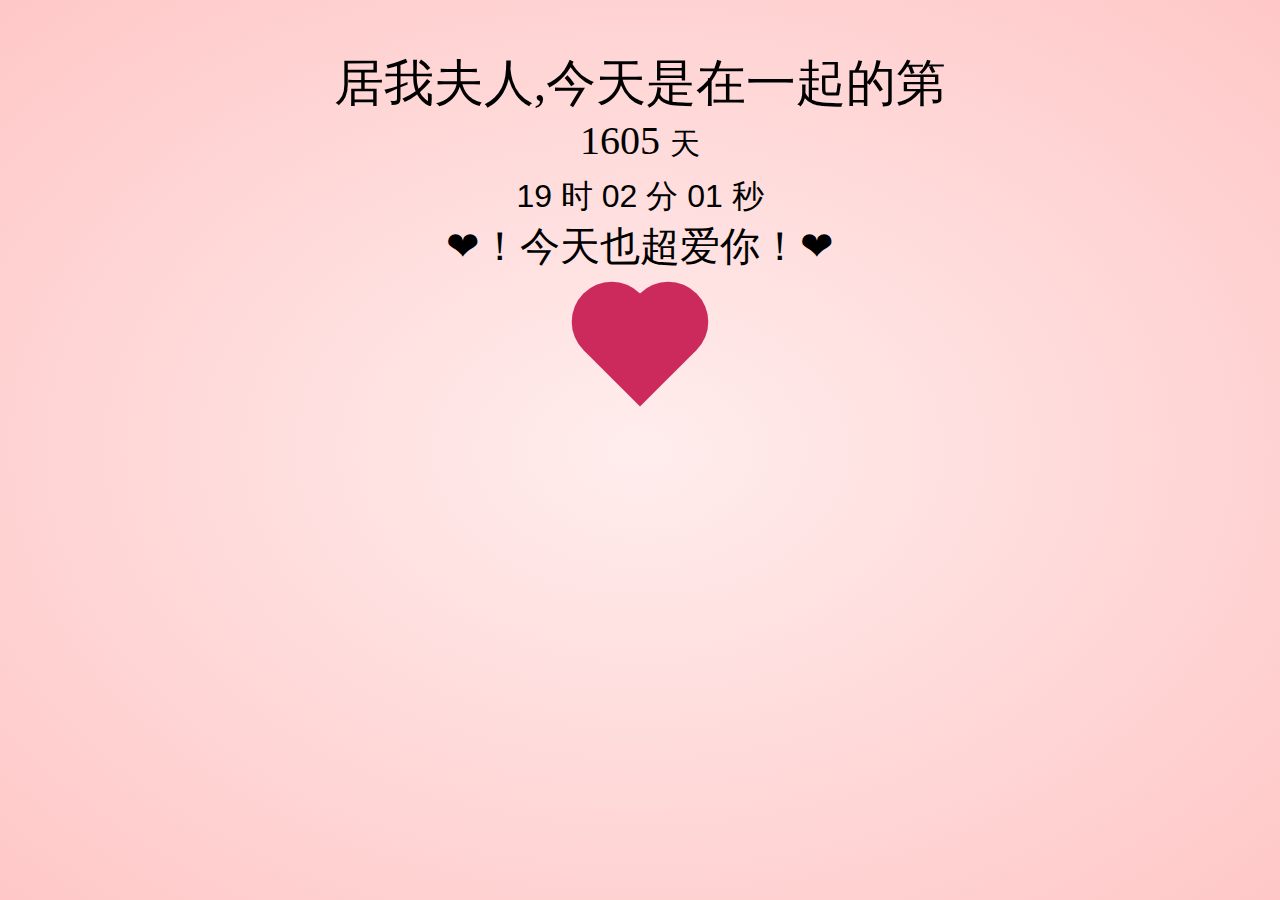
==== jump_index.html @ d56292b4 "Rename aixin.html to jump_index.html" ====
﻿<!DOCTYPE html>
<html lang="en">
<head>
    <meta charset="UTF-8">
    <title>❤</title>
    <link rel="stylesheet" href="css/index.css">
</head>
<body>

<div class="textCon">
        <div class="words">居我夫人,今天是在一起的第</div>
        <div class="days">
            <span class="days-number">77</span>
            <span class="days-label">天</span>
        </div>
        <div class="seconds">11 hours 38 minutes 30 seconds</div>
        <div class="days">
            <span class="days-number">❤！今天也超爱你！❤</span>
        </div>
</div>

    <tr></tr>
     <tr></tr>
     <tr></tr>
<div class="heart"></div>
<script src="js/index.js"></script>
<script src="js/love.js"></script>

</body>
</html>
---- css/index.css ----
*{
    margin: 0;
    padding:0;
}
html,body{
    width:100%;
    height:100%;
    /*text-align: center;*/
    background-color: #ffc5b3;
    position:absolute;
    top:50%;
    left:50%;
    transform:translate(-50%,-50%);
    -webkit-transform:translate(-50%,-50%);
    -ms-transform:translate(-50%,-50%);
    -moz-transform:translate(-50%,-50%);
    -o-transform:translate(-50%,-50%);
	background-image: radial-gradient(#ffeded, #ffc7c7);
}
.textCon{
    -webkit-user-select: none;
    -moz-user-select: none;
    -ms-user-select: none;
    user-select: none;
    width:700px;
    height:60px;
    margin:50px auto;
}
.text{
    font-size:48px;
}
.heart{
    width:80px;
    height:80px;
    background-color:#cc2a5d;
    margin:200px auto;
    position: relative;
    transform: rotate(45deg);
    animation: heart 1s ease-in infinite;
}
.heart::before,
.heart::after{
    content:'';
    width:100%;
    height:100%;
    background-color:#cc2a5d;
    border-radius: 50%;
}
.heart::before{
    position: absolute;
    top:0;
    left:0;
    transform: translateX(-50%);
}
.heart::after{
    position: absolute;
    top:0;
    left:0;
    transform: translateY(-50%);
}
@keyframes heart{
    0%{
        transform: scale(0.8) rotate(45deg);
        opacity: 0.8;
    }
    50%{
        transform: scale(1) rotate(45deg);
        opacity: 1;
    }
    100%{
        transform: scale(0.8) rotate(45deg);
        opacity: 0.8;
    }
}
.textCon .item{
    position: absolute;
    opacity: 0;
    background-color:#cc2a5d;
    transform: rotate(45deg);
    animation: hearts 3s ease-in infinite;
}
.textCon .item::before,
.textCon .item::after{
    content:'';
    width:100%;
    height:100%;
    background-color:#cc2a5d;
    position: absolute;
    top:0;
    left:0;
    border-radius: 50%;
}
.textCon .item::before{
    transform: translateX(-50%);
}
.textCon .item::after{
    transform: translateY(-50%);
}
@keyframes hearts{
    0%{
        opacity: 0;
        transform: translateY(0%) rotate(45deg);
    }
    20%{
        opacity: 0.8;
        transform: translateY(-20%) rotate(45deg);
    }
    100%{
        opacity: 0;
        transform: translateY(-1000%) rotate(45deg);
    }
}
.days-label {
    font-size: 30px;
}

.seconds {
    margin-top: 10px;
    font-size: 32px;
    font-family: "Monda_bo", Georgia, sans-serif;
    width: auto;
    text-align: center;
}

.seconds-label {
    margin-top: 32px;
    font-size: 32px;
    font-family: "Monda_no", Georgia, sans-serif;
    width: auto;
    text-align: center;
}

.container {
    position: absolute;
}
.days {
    font-size: 40px;
    width: auto;
    text-align: center;
}
.words {
    font-size: 50px;
    font-family: 'Regular', cursive;
    width: auto;
    text-align: center;
}
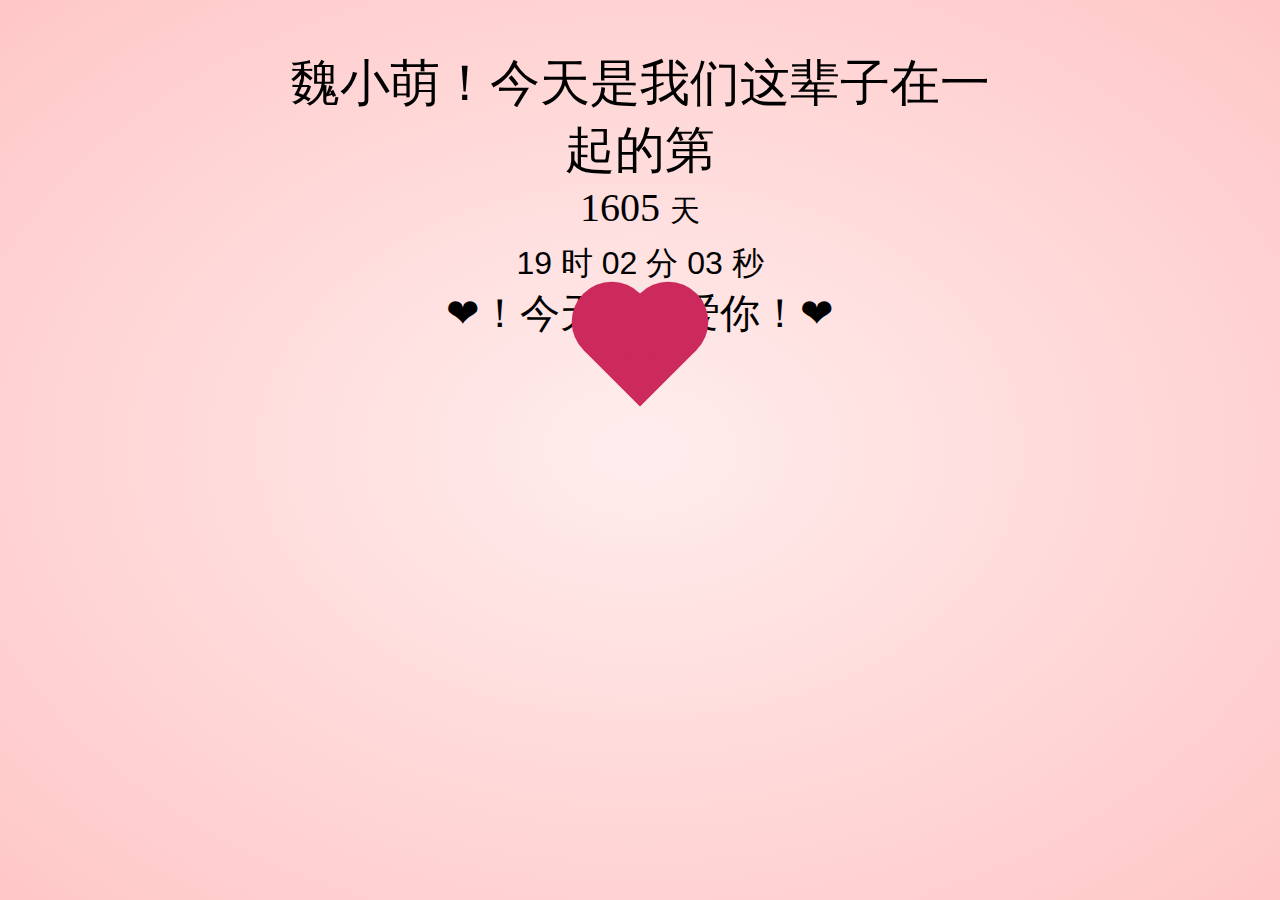
==== commit d26cf799: "Update jump_index.html" ====
--- a/jump_index.html
+++ b/jump_index.html
@@ -8,7 +8,7 @@
 <body>
 
 <div class="textCon">
-        <div class="words">居我夫人,今天是在一起的第</div>
+        <div class="words">魏小萌！今天是我们这辈子在一起的第</div>
         <div class="days">
             <span class="days-number">77</span>
             <span class="days-label">天</span>
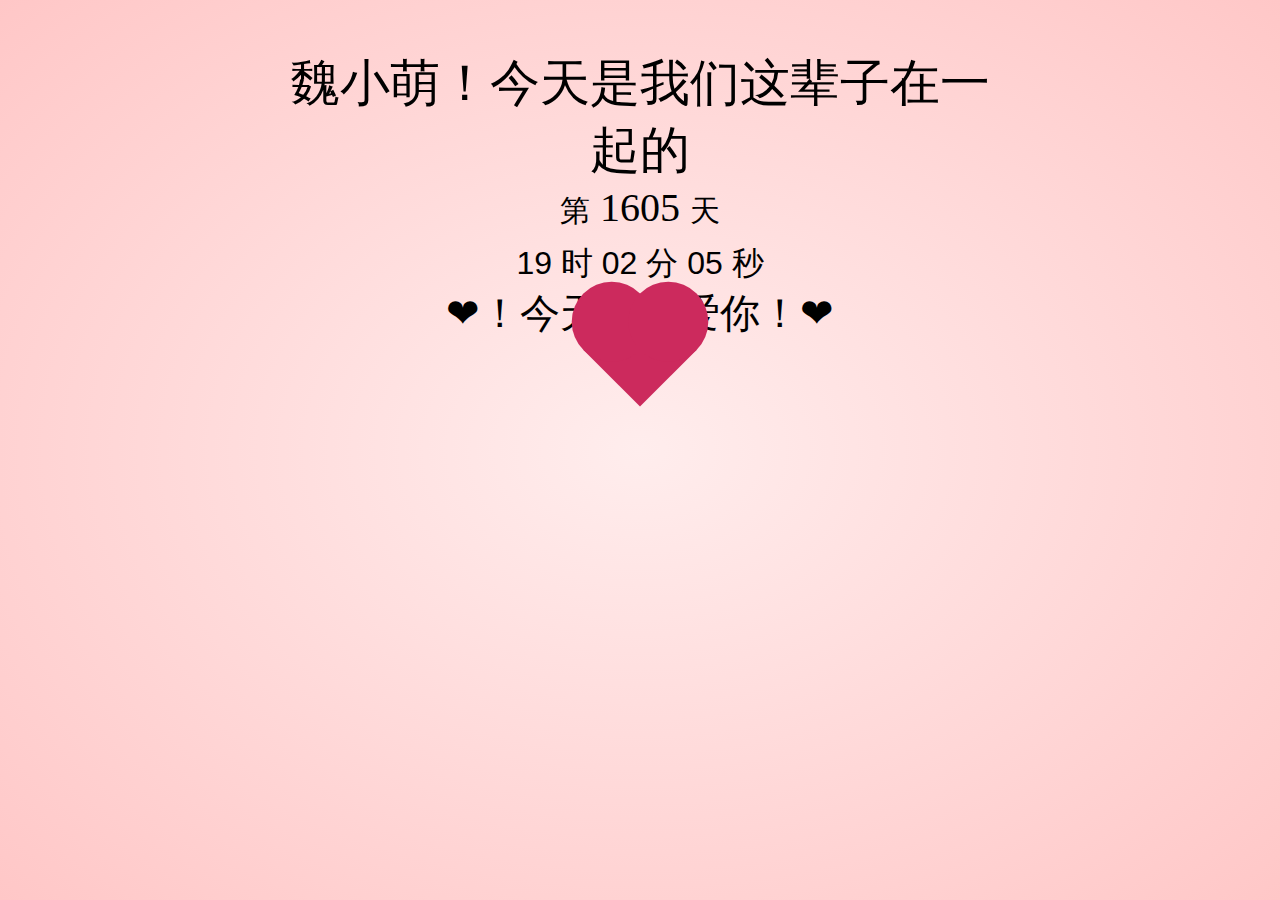
==== commit 690bc732: "Update jump_index.html" ====
--- a/jump_index.html
+++ b/jump_index.html
@@ -8,8 +8,9 @@
 <body>
 
 <div class="textCon">
-        <div class="words">魏小萌！今天是我们这辈子在一起的第</div>
+        <div class="words">魏小萌！今天是我们这辈子在一起的</div>
         <div class="days">
+            <span class="days-label">第</span>
             <span class="days-number">77</span>
             <span class="days-label">天</span>
         </div>
@@ -22,6 +23,9 @@
     <tr></tr>
      <tr></tr>
      <tr></tr>
+     <tr></tr>
+     <tr></tr>
+     <tr></tr>
 <div class="heart"></div>
 <script src="js/index.js"></script>
 <script src="js/love.js"></script>
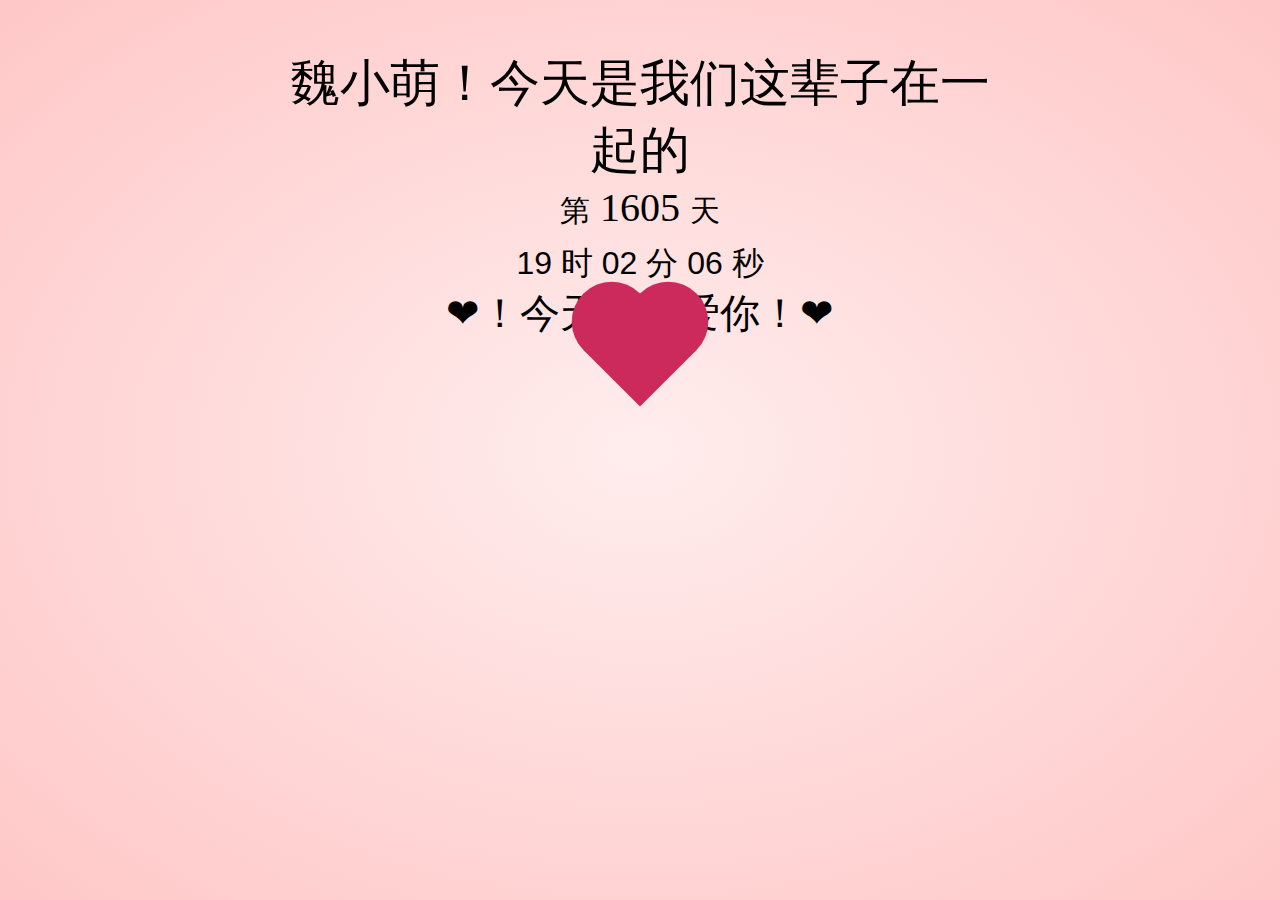
==== commit e5e9b6f2: "Update jump_index.html" ====
--- a/jump_index.html
+++ b/jump_index.html
@@ -27,6 +27,7 @@
      <tr></tr>
      <tr></tr>
 <div class="heart"></div>
+     <tr></tr>
 <script src="js/index.js"></script>
 <script src="js/love.js"></script>
 
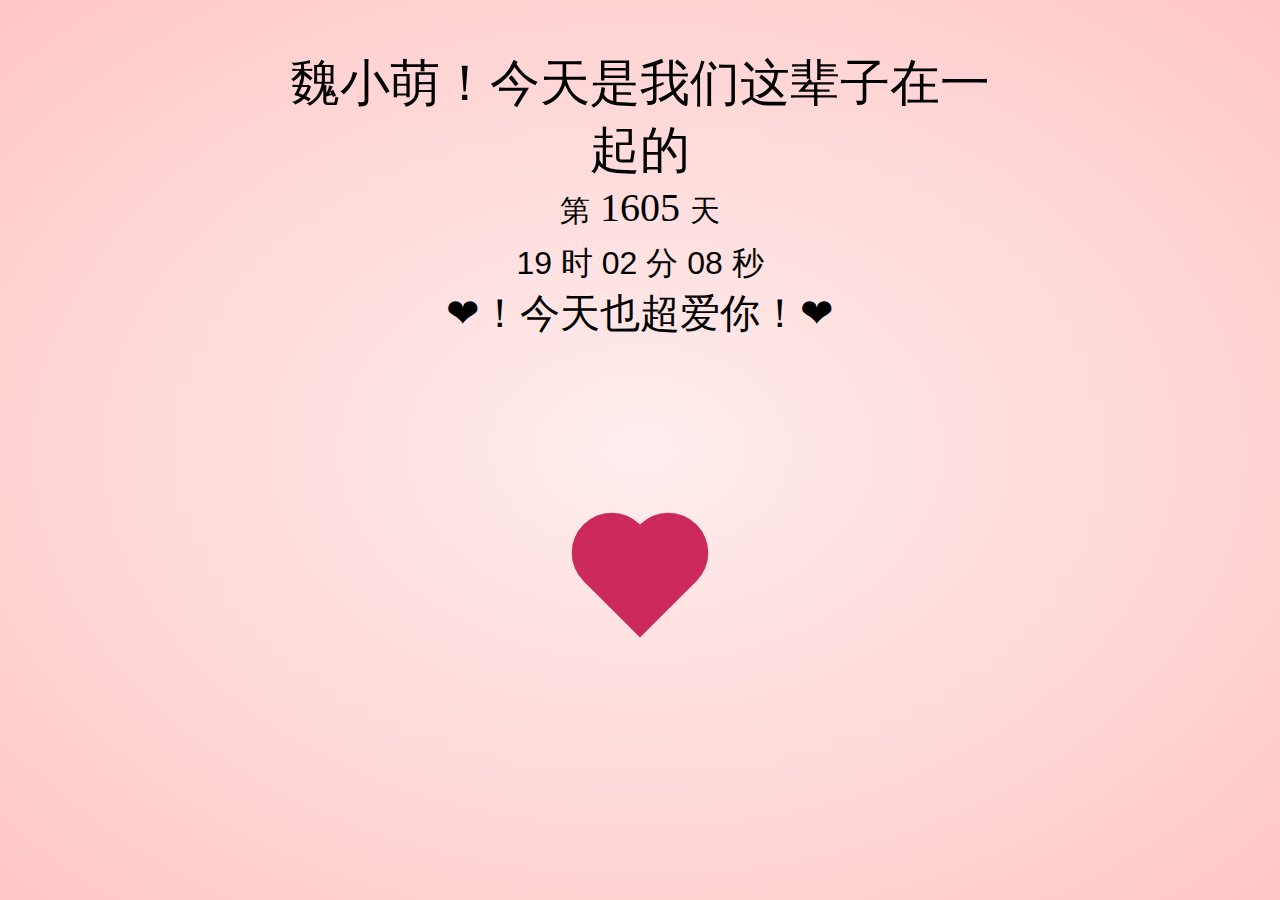
==== commit cde0d4ac: "Update jump_index.html" ====
--- a/jump_index.html
+++ b/jump_index.html
@@ -18,6 +18,7 @@
         <div class="days">
             <span class="days-number">❤！今天也超爱你！❤</span>
         </div>
+    <div class="heart"></div>
 </div>
 
     <tr></tr>
@@ -26,7 +27,6 @@
      <tr></tr>
      <tr></tr>
      <tr></tr>
-<div class="heart"></div>
      <tr></tr>
 <script src="js/index.js"></script>
 <script src="js/love.js"></script>
